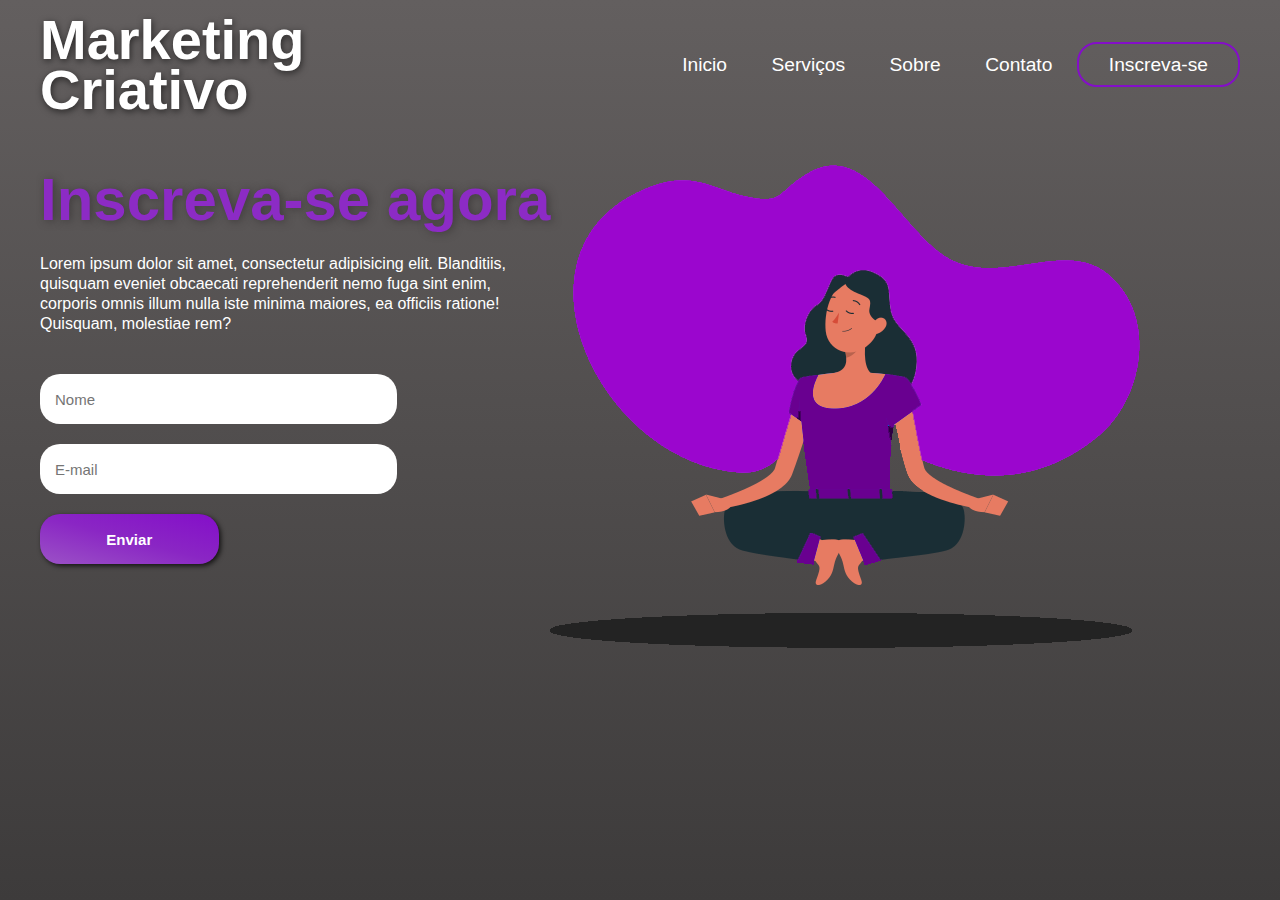
==== index.html @ 5ad81635 "HTML e CSS completos, inicializando a introdução do PHP a base de dados" ====
<!DOCTYPE html>
<html lang="pt-br">
<head>
    <meta charset="UTF-8">
    <meta http-equiv="X-UA-Compatible" content="IE=edge">
    <meta name="viewport" content="width=device-width, initial-scale=1.0">
    <link rel="stylesheet" href="css/style.css">
    <link rel="stylesheet" href="css/media.css">
    <title>Landing Page</title>
</head>
<body>
    <header>
        <div id="title">
            <h1>Marketing</h1>
            <h1>Criativo</h1>
        </div>
        <ul>
            <a href="#"><li>Inicio</li></a>
            <a href="#"><li>Serviços</li></a>
            <a href="#"><li>Sobre</li></a>
            <a href="#"><li>Contato</li></a>
            <a href="#" id="inscreva-se"><li>Inscreva-se</li></a>
        </ul>
    </header>
    <main>
        <aside>
            <h2>Inscreva-se agora</h2>
            <p>
                Lorem ipsum dolor sit amet, consectetur adipisicing elit. Blanditiis, quisquam eveniet obcaecati reprehenderit nemo fuga sint enim, corporis omnis illum nulla iste minima maiores, ea officiis ratione! Quisquam, molestiae rem?
            </p>
            <form action="" method="get" autocomplete="off">
                <input type="text" name="nome"  placeholder="Nome">
                <input type="email" name="email" placeholder="E-mail">
                <input type="submit" name="submit"  value="Enviar">
            </form>
        </aside>
        <article>
            <img src="images/77d0a7c454e658833800528e748edbe9.png" alt="Mulher">
        </article>
    </main>
</body>
</html>
---- css/style.css ----
@charset "UTF-8";

*{
    margin: 0px;
    padding: 0px;
    font-family: Arial, Helvetica, sans-serif;
}

body{
    max-width: 1200px;
    margin: 0 auto;
    padding: 15px;
    background-image: linear-gradient(to top, rgb(61, 59, 59), rgb(99, 95, 95));
    background-attachment: fixed;
}

header{
    display: flex;
    flex-direction: row;
    justify-content: space-between;
    align-items: center;
}

#title{
    flex-direction: column;
    line-height: 50px;
}

a{  
    font-size: 1.2em;
    color: white;
}

a:hover{
    color: rgb(148, 50, 205);
    transition: 0.5s all;
}

#inscreva-se{
    border: 2px solid rgb(132, 14, 201);
    padding: 10px;
    border-radius: 20px;
}

#inscreva-se:hover{
    background-image: linear-gradient(15deg, rgb(152, 75, 197), rgb(138, 38, 196), rgb(132, 14, 201));
    color: white;
}

li{
    display: inline-block;
    margin: 20px;
}

main{
    display: flex;
    flex-direction: row;
    margin-top: 50px;
}

h1{
    font-size: 56px;
    text-shadow: 1px 2px 7px rgba(0, 0, 0, 0.598);
    color:white;
}

h2{
    font-size: 60px;
    font-weight: 900;
    text-shadow: 2px 1px 8px #2d2a2a98;
    color: rgb(140, 43, 197);
}

p{
    margin: 20px 0px;
    line-height: 20px;
    max-width: 500px;
    color: white;
}

form{
    display: flex;
    flex-direction: column;
    width: 70%;
}

input{
    margin-top: 20px;
    height: 20px;
    padding: 15px;
    border-radius: 20px;
    border: none;
    font-size: 15px;
}

form [type= "submit"]{
    height: 50px;
    width: 50%;
    font-weight: bold;
    background-image: linear-gradient(15deg, rgb(155, 82, 198), rgb(138, 38, 196), rgb(132, 14, 201));
    box-shadow: 2px 2px 5px rgba(0, 0, 0, 0.732);
    color: white;
}

form [type= "submit"]:hover{
    cursor: pointer;
    transform: translate(-3px, -3px);
    background-image: linear-gradient(-75deg, rgb(152, 75, 197), rgb(138, 38, 196), rgb(132, 14, 201));
    border: 3px solid rgba(255, 255, 255, 0.886);
    box-shadow: 8px 8px 10px rgba(0, 0, 0, 0.963);
    transition: transform 1s, border 0.5s;
}

img{
    width: 590px; 
}
---- css/media.css ----
@media screen and (max-width: 760px){
    header{
        flex-direction: column;
    }

    main{
        flex-direction: column;
    }

    h2{
        font-size: 40px;
    }

    form{
        margin: 0 auto;
    }

    input{
        align-self: center;
    }

    img{
        width: 450px;
        margin-top: 20px;
    }

    ul{
        text-align: center;
    }
}
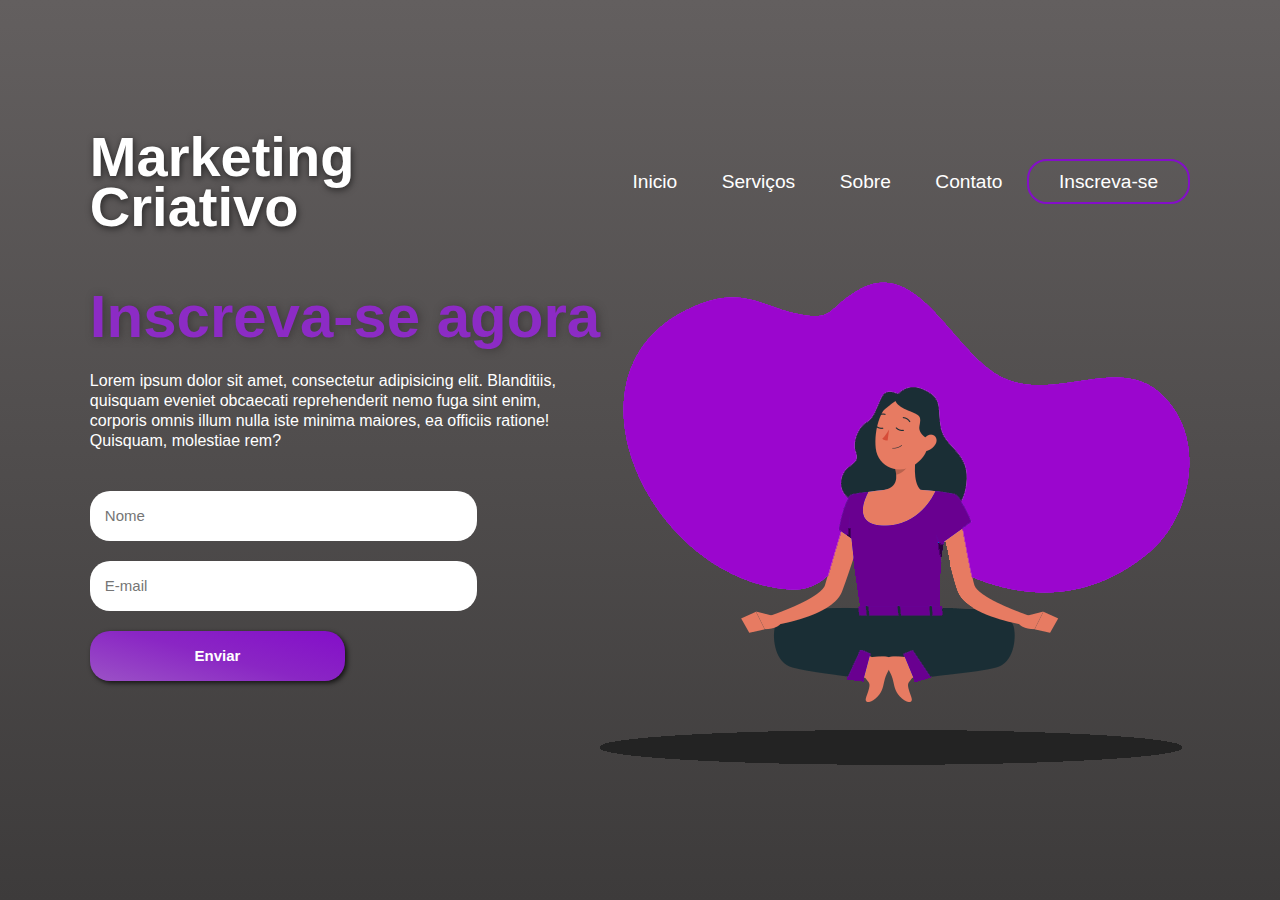
==== commit f12638b2: "atualização (com defeito)" ====
--- a/index.html
+++ b/index.html
@@ -19,7 +19,7 @@
             <a href="#"><li>Serviços</li></a>
             <a href="#"><li>Sobre</li></a>
             <a href="#"><li>Contato</li></a>
-            <a href="#" id="inscreva-se"><li>Inscreva-se</li></a>
+            <a href="#modal" id="inscreva-se"><li>Inscreva-se</li></a>
         </ul>
     </header>
     <main>
@@ -28,15 +28,30 @@
             <p>
                 Lorem ipsum dolor sit amet, consectetur adipisicing elit. Blanditiis, quisquam eveniet obcaecati reprehenderit nemo fuga sint enim, corporis omnis illum nulla iste minima maiores, ea officiis ratione! Quisquam, molestiae rem?
             </p>
-            <form action="" method="get" autocomplete="off">
-                <input type="text" name="nome"  placeholder="Nome">
-                <input type="email" name="email" placeholder="E-mail">
-                <input type="submit" name="submit"  value="Enviar">
+            <form action="php/conn.php" method="POST" autocomplete="off">
+                <input type="text"      name="nome"     placeholder="Nome">
+                <input type="email"     name="email"    placeholder="E-mail">
+                <input type="submit" class="sla"   name="submit"   value="Enviar">
             </form>
         </aside>
         <article>
             <img src="images/77d0a7c454e658833800528e748edbe9.png" alt="Mulher">
         </article>
     </main>
+
+
+
+    <div id="modal" class="modal">
+        <form action="php/cadastro.php" method="POST" autocomplete="off" id="form-cadastro">
+            <fieldset>
+                <legend><h1>Cadastro</h1></legend>
+                <input type="text"   class="input-cadastro" name="nome"      placeholder="Nome">
+                <input type="text"   class="input-cadastro" name="sobrenome" placeholder="Sobrenome">
+                <input type="text"   class="input-cadastro" name="senha"     placeholder="Senha">
+                <input type="email"  class="input-cadastro" name="email"     placeholder="E-mail">
+                <input type="submit" id="bnt-cadastrar"     name="submit"    value      ="Enviar">
+            </fieldset>
+        </form>
+    </div>
 </body>
 </html>--- a/css/style.css
+++ b/css/style.css
@@ -7,9 +7,10 @@
 }
 
 body{
-    max-width: 1200px;
     margin: 0 auto;
-    padding: 15px;
+    min-height: 100vh;
+    display: grid;
+    place-content: center;
     background-image: linear-gradient(to top, rgb(61, 59, 59), rgb(99, 95, 95));
     background-attachment: fixed;
 }
@@ -78,19 +79,19 @@
     color: white;
 }
 
-form{
-    display: flex;
-    flex-direction: column;
+input{
     width: 70%;
-}
-
-input{
-    margin-top: 20px;
     height: 20px;
     padding: 15px;
+    margin-top: 20px;
     border-radius: 20px;
     border: none;
     font-size: 15px;
+}
+
+form {
+    display: flex;
+    flex-direction: column;
 }
 
 form [type= "submit"]{
@@ -113,4 +114,47 @@
 
 img{
     width: 590px; 
+    align-self: center;
+}
+
+
+/* ----- modal cadastro ------*/
+
+.modal{
+    position: fixed;
+    width: 100%;
+    height: 100vh;
+    background-color: rgba(77, 77, 77, 0.877);
+    display: grid;
+    place-content: center;
+    visibility: hidden;
+    opacity: 0;
+    transition: 3s;
+}
+
+.modal:target{
+    opacity: 1;
+    visibility: visible;
+}
+
+fieldset{
+    background-color: rgba(194, 194, 194, 0.687);
+    align-self: center;
+    padding: 20px;
+    border-radius: 20px;
+}
+
+legend{
+    text-align: center;
+    width: 0 auto;
+}
+
+.input-cadastro{
+    display: flex;
+    flex-direction: column;
+    width: 70vh;
+}
+
+.input-submit{
+    background-color: aqua;
 }--- a/css/media.css
+++ b/css/media.css
@@ -20,7 +20,7 @@
     }
 
     img{
-        width: 450px;
+        width: 400px;
         margin-top: 20px;
     }
 
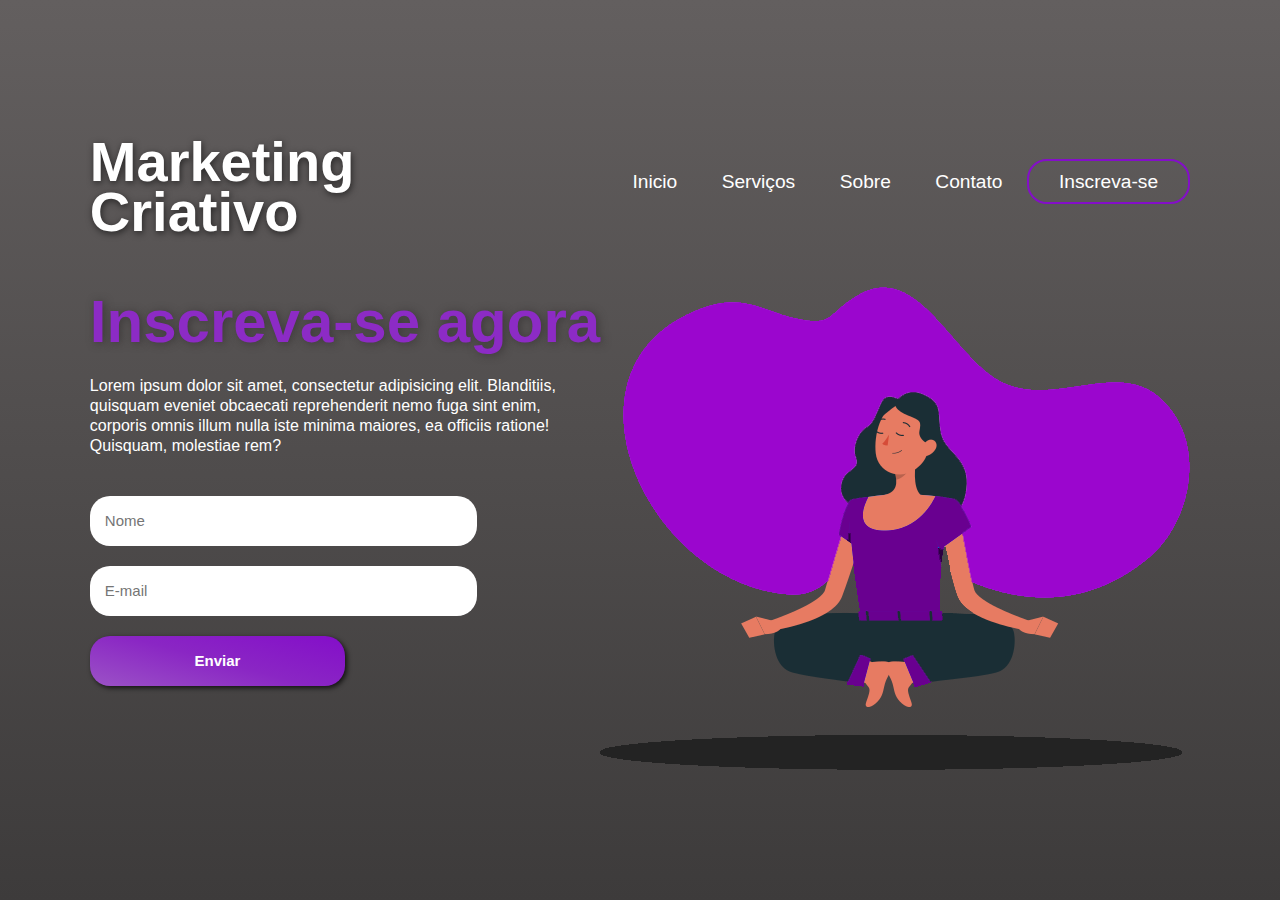
==== commit 3b91e498: "atualização modal" ====
--- a/index.html
+++ b/index.html
@@ -7,6 +7,15 @@
     <link rel="stylesheet" href="css/style.css">
     <link rel="stylesheet" href="css/media.css">
     <title>Landing Page</title>
+
+    <script type="text/javascript">
+        function abrir(){
+            document.getElementById('modal').style.display = 'block';
+        }
+        function fechar() {
+            document.getElementById('modal').style.display = 'none';
+        }
+    </script>
 </head>
 <body>
     <header>
@@ -19,7 +28,7 @@
             <a href="#"><li>Serviços</li></a>
             <a href="#"><li>Sobre</li></a>
             <a href="#"><li>Contato</li></a>
-            <a href="#modal" id="inscreva-se"><li>Inscreva-se</li></a>
+            <a href="javascript: abrir();" id="inscreva-se"><li>Inscreva-se</li></a>
         </ul>
     </header>
     <main>
@@ -45,6 +54,7 @@
         <form action="php/cadastro.php" method="POST" autocomplete="off" id="form-cadastro">
             <fieldset>
                 <legend><h1>Cadastro</h1></legend>
+                <a href="javascript: fechar();" class="fechar">x</a>
                 <input type="text"   class="input-cadastro" name="nome"      placeholder="Nome">
                 <input type="text"   class="input-cadastro" name="sobrenome" placeholder="Sobrenome">
                 <input type="text"   class="input-cadastro" name="senha"     placeholder="Senha">
--- a/css/style.css
+++ b/css/style.css
@@ -23,16 +23,17 @@
 }
 
 #title{
+    margin-top: 10px;
     flex-direction: column;
     line-height: 50px;
 }
 
-a{  
+header > ul > a{  
     font-size: 1.2em;
     color: white;
 }
 
-a:hover{
+header > ul > a:hover{
     color: rgb(148, 50, 205);
     transition: 0.5s all;
 }
@@ -122,23 +123,21 @@
 
 .modal{
     position: fixed;
+    top: 0;
+    right: 0;
+    bottom: 0;
+    left: 0;
+    margin: auto;
     width: 100%;
-    height: 100vh;
-    background-color: rgba(77, 77, 77, 0.877);
-    display: grid;
-    place-content: center;
-    visibility: hidden;
-    opacity: 0;
-    transition: 3s;
-}
-
-.modal:target{
-    opacity: 1;
-    visibility: visible;
+    height: 100%;
+    padding: 15px;
+    background-color: rgba(54, 54, 54, 0.877);
+    display: none;
 }
 
 fieldset{
-    background-color: rgba(194, 194, 194, 0.687);
+    background-color: rgba(194, 194, 194, 0.795);
+    border: 2px solid rgba(0, 0, 0, 0.527);
     align-self: center;
     padding: 20px;
     border-radius: 20px;
@@ -152,9 +151,6 @@
 .input-cadastro{
     display: flex;
     flex-direction: column;
-    width: 70vh;
+    width: 70vw;
 }
 
-.input-submit{
-    background-color: aqua;
-}--- a/css/media.css
+++ b/css/media.css
@@ -4,10 +4,17 @@
     }
 
     main{
+        padding: 20px;
         flex-direction: column;
+        text-align: center;
+    }
+
+    h1{
+        font-size: 40px;
     }
 
     h2{
+        margin-top: -40px;
         font-size: 40px;
     }
 
@@ -20,11 +27,55 @@
     }
 
     img{
-        width: 400px;
-        margin-top: 20px;
+        margin-top: 30px;
+        width: 60vh;
     }
 
     ul{
         text-align: center;
     }
+
+    .modal{
+        width: 100vw;
+    }
+
+    fieldset{
+        display: flex;
+        flex-direction: column;
+        margin-top: 10px;
+        margin-left: -40px;
+    }
+    
+    legend{
+        text-align: center;
+        width: 0 auto;
+    }
+    
+    .input-cadastro{
+        display: flex;
+        flex-direction: column;
+        width: 55vw;
+    }
+
+    form[type="submit"]{
+        text-align: center;
+    }
+
+    .fechar{
+        width: 40px;
+        height: 40px;
+        color: black;
+        font-size: 2em;
+        border-radius: 50px;
+        text-align: center;
+        text-decoration: none;
+        background-color: rgb(255, 255, 255);
+    }
+
+    .fechar:hover{
+        border: 4px solid rgba(0, 0, 0, 0.306);
+        box-shadow: 0px 0px 0px 3px white;
+        transition: .5s;
+    }
+    
 }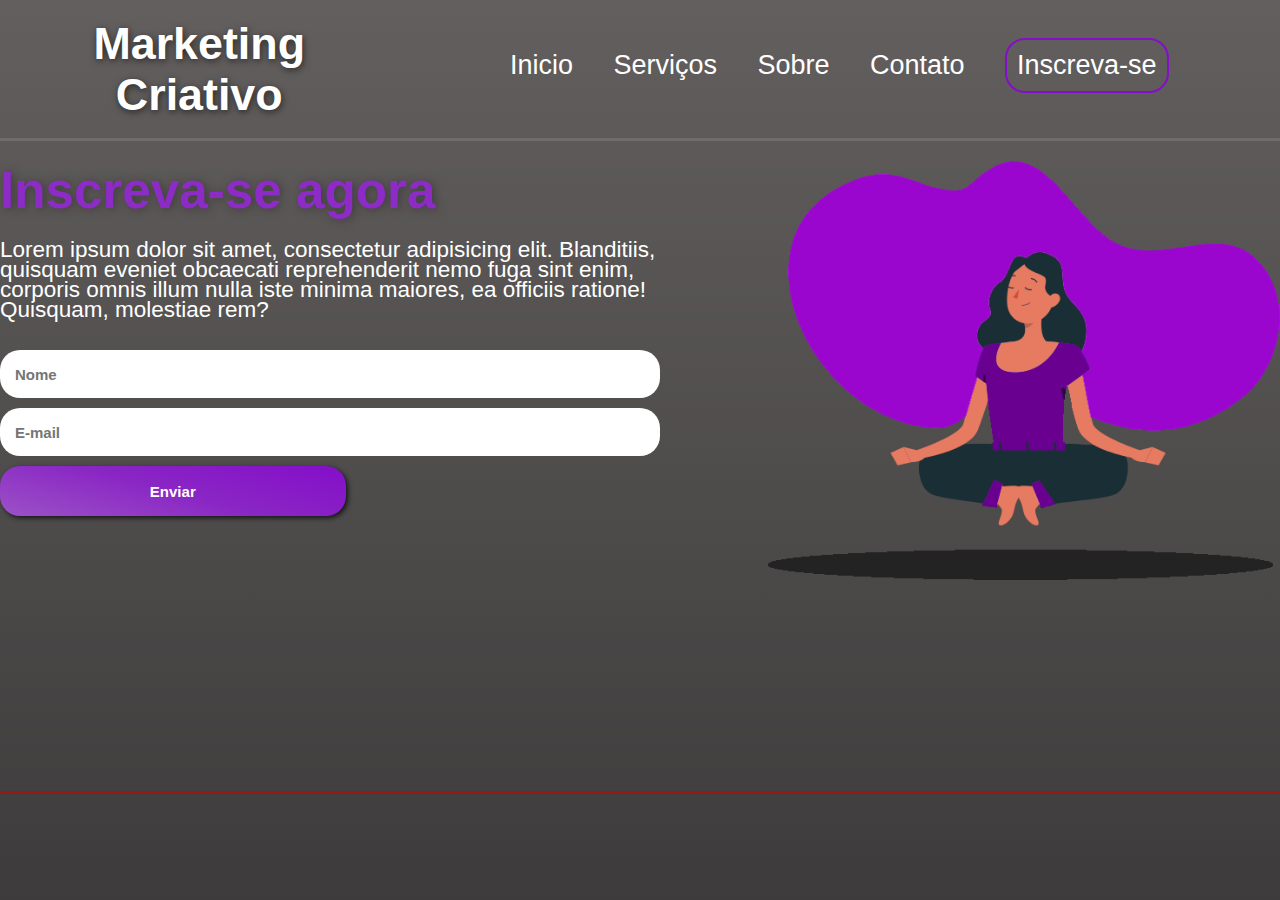
==== commit 0a3817c4: "," ====
--- a/index.html
+++ b/index.html
@@ -4,7 +4,7 @@
     <meta charset="UTF-8">
     <meta http-equiv="X-UA-Compatible" content="IE=edge">
     <meta name="viewport" content="width=device-width, initial-scale=1.0">
-    <link rel="stylesheet" href="css/style.css">
+    <link rel="stylesheet" href="css/style2.css">
     <link rel="stylesheet" href="css/media.css">
     <title>Landing Page</title>
 
@@ -24,19 +24,21 @@
             <h1>Criativo</h1>
         </div>
         <ul>
-            <a href="#"><li>Inicio</li></a>
-            <a href="#"><li>Serviços</li></a>
-            <a href="#"><li>Sobre</li></a>
-            <a href="#"><li>Contato</li></a>
-            <a href="javascript: abrir();" id="inscreva-se"><li>Inscreva-se</li></a>
+            <a href="#">Inicio</a>
+            <a href="#">Serviços</a>
+            <a href="#">Sobre</a>
+            <a href="#">Contato</a>
+            <a href="javascript: abrir();" id="inscreva-se">Inscreva-se</a>
         </ul>
     </header>
     <main>
         <aside>
-            <h2>Inscreva-se agora</h2>
-            <p>
-                Lorem ipsum dolor sit amet, consectetur adipisicing elit. Blanditiis, quisquam eveniet obcaecati reprehenderit nemo fuga sint enim, corporis omnis illum nulla iste minima maiores, ea officiis ratione! Quisquam, molestiae rem?
-            </p>
+            <section>
+                <h2>Inscreva-se agora</h2>
+                <p>
+                    Lorem ipsum dolor sit amet, consectetur adipisicing elit. Blanditiis, quisquam eveniet obcaecati reprehenderit nemo fuga sint enim, corporis omnis illum nulla iste minima maiores, ea officiis ratione! Quisquam, molestiae rem?
+                </p>
+            </section>
             <form action="php/conn.php" method="POST" autocomplete="off">
                 <input type="text"      name="nome"     placeholder="Nome">
                 <input type="email"     name="email"    placeholder="E-mail">
@@ -50,18 +52,5 @@
 
 
 
-    <div id="modal" class="modal">
-        <form action="php/cadastro.php" method="POST" autocomplete="off" id="form-cadastro">
-            <fieldset>
-                <legend><h1>Cadastro</h1></legend>
-                <a href="javascript: fechar();" class="fechar">x</a>
-                <input type="text"   class="input-cadastro" name="nome"      placeholder="Nome">
-                <input type="text"   class="input-cadastro" name="sobrenome" placeholder="Sobrenome">
-                <input type="text"   class="input-cadastro" name="senha"     placeholder="Senha">
-                <input type="email"  class="input-cadastro" name="email"     placeholder="E-mail">
-                <input type="submit" id="bnt-cadastrar"     name="submit"    value      ="Enviar">
-            </fieldset>
-        </form>
-    </div>
 </body>
 </html>--- a/css/style2.css
+++ b/css/style2.css
@@ -0,0 +1,138 @@
+@charset "UTF-8";
+
+*{
+    margin: 0px;
+    padding: 0px;
+    font-family: Arial, Helvetica, sans-serif;
+    color: white;
+}
+
+body{
+    width: 100vw;
+    height: 100vh;
+    background-image: linear-gradient(to top, rgb(61, 59, 59), rgb(99, 95, 95));
+}
+
+header{
+    width: 100vw;
+    display: flex;
+    flex-direction: row;
+    justify-content: space-around;
+    border-bottom: 3px solid rgba(120, 119, 119, 0.671);
+}
+
+#title{
+    margin-top: 2vh;
+    margin-bottom: 2vh;
+    text-align: center;
+}
+
+h1{    
+    color:white;
+    font-size: 3.5vw;
+    text-shadow: 1px 2px 7px rgba(0, 0, 0, 0.598);
+}
+
+ul{
+    margin-top: 20px;
+}
+
+header > ul > a{  
+    margin: 2vh;
+    color: white;
+    font-size: 3vh;
+    display: inline-block;
+    text-decoration: none;
+}
+
+header > ul > a:hover{
+    transition: 0.5s all;
+    color: rgb(174, 119, 206);
+}
+
+#inscreva-se{
+    padding: 10px;
+    border-radius: 20px;
+    border: 2px solid rgb(132, 14, 201);
+}
+
+#inscreva-se:hover{
+    color: white;
+    background-image: linear-gradient(15deg, rgb(152, 75, 197), rgb(138, 38, 196), rgb(132, 14, 201));
+}
+
+main{
+    width: 100vw;   
+    display: flex;
+    margin-top: 20px;
+    flex-direction: row;
+    justify-content: space-evenly;
+    border-bottom: 3px solid rgba(195, 5, 5, 0.671);
+}
+
+aside{
+    width: 90vh;
+    height: 70vh;
+    display: flex;
+    flex-direction: column;
+}
+
+section{
+    width: 80vh;
+}
+
+h2{
+    font-size: 4vw;
+    font-weight: 900;
+    text-shadow: 2px 1px 8px #2d2a2a98;
+    color: rgb(140, 43, 197);
+}
+
+p{
+    margin: 20px 0px;
+    font-size: 2.5vh;
+    line-height: 20px;
+    color: white;
+}
+
+input{
+    width: 70vh;
+    height: 2vh;
+    padding: 15px;
+    font-size: 15px;
+    justify-content: center;
+    font-weight: bold;
+    margin-top: 10px;
+    border-radius: 20px;
+    border: none;
+    color: black;
+}
+
+form{
+    width: 100%;
+}
+
+form [type= "submit"]{
+    height: 50px;
+    width: 45%;
+    color: white;
+    font-weight: bold;
+    box-shadow: 2px 2px 5px rgba(0, 0, 0, 0.732);
+    background-image: linear-gradient(15deg, rgb(155, 82, 198), rgb(138, 38, 196), rgb(132, 14, 201));
+}
+
+form [type= "submit"]:hover{
+    cursor: pointer;
+    transform: translate(-3px, -3px);
+    background-image: linear-gradient(-75deg, rgb(152, 75, 197), rgb(138, 38, 196), rgb(132, 14, 201));
+    border: 3px solid rgba(255, 255, 255, 0.886);
+    box-shadow: 8px 8px 10px rgba(0, 0, 0, 0.963);
+    transition: transform 1s, border 0.5s;
+}
+
+article{
+    width: 40vw;
+    display: flex;
+    justify-content: right  ;
+    flex-direction: column;
+}--- a/css/media.css
+++ b/css/media.css
@@ -1,42 +1,80 @@
-@media screen and (max-width: 760px){
+@media screen and (max-width: 1150px){
+    *{
+        margin: 0px;
+        padding: 0px;
+    }
+
     header{
         flex-direction: column;
     }
 
-    main{
-        padding: 20px;
-        flex-direction: column;
+    #title{
+        margin-top: 10px;
+    }
+
+    h1{
+        text-align: center;
+        font-size: 5vh;
+    }
+
+    ul{
+        margin-top: 5px;
         text-align: center;
     }
 
-    h1{
-        font-size: 40px;
+    header > ul > a{  
+        margin: 2vh;
+        font-size: 2.5vh;
     }
 
+    main{
+        flex-direction: column;
+    }
+
+    aside{
+        width: 95vw;
+        flex-direction: column;
+    }
+
+    section{
+        width: 95vw;
+        text-align: center;
+        flex-direction: column;
+    }
+    
     h2{
-        margin-top: -40px;
-        font-size: 40px;
+        font-size: 5vh;
+    }
+    
+    p{
+        font-size: 2.5vw;
+    }
+    
+    input{
+        width: 60vw;
     }
 
     form{
-        margin: 0 auto;
+        width: 95vw;
+        display: grid;
+        place-content: center;
+        flex-direction: column;
     }
 
-    input{
+    img{
+        width: 59vh; 
         align-self: center;
     }
 
-    img{
-        margin-top: 30px;
-        width: 60vh;
+    article{
+        width: 95vw;
+        display: flex;
+        place-content: center;
+        flex-direction: column;
     }
-
-    ul{
-        text-align: center;
-    }
-
+    /*
     .modal{
-        width: 100vw;
+        width: 100%;
     }
 
     fieldset{
@@ -70,6 +108,10 @@
         text-align: center;
         text-decoration: none;
         background-color: rgb(255, 255, 255);
+        margin-bottom: -50px;
+        position: absolute;
+        top: 30px;
+        right: 100px;
     }
 
     .fechar:hover{
@@ -77,5 +119,5 @@
         box-shadow: 0px 0px 0px 3px white;
         transition: .5s;
     }
-    
+    */
 }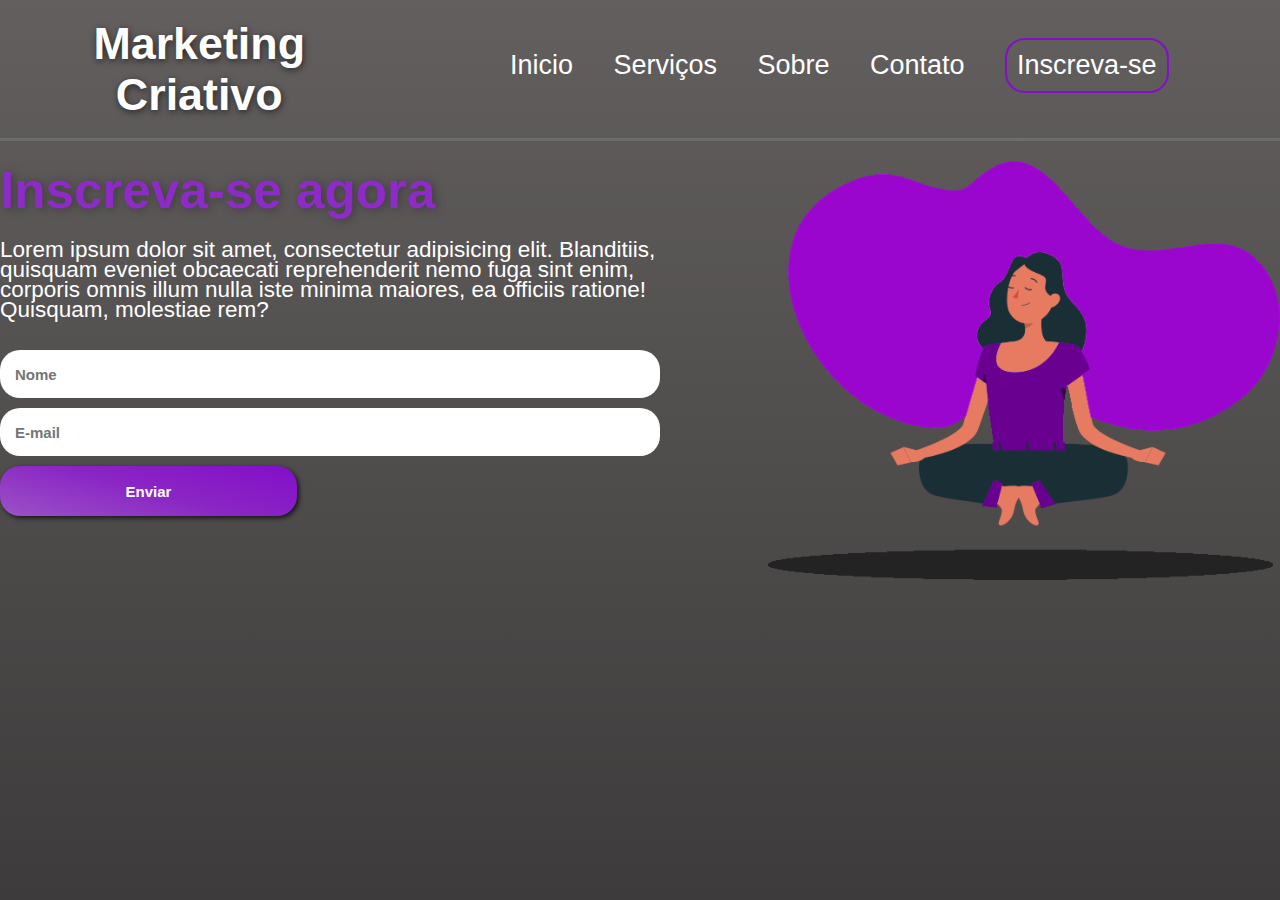
==== commit 4dd25b84: "," ====
--- a/index.html
+++ b/index.html
@@ -52,5 +52,18 @@
 
 
 
+    <div id="modal" class="modal">
+        <form action="php/cadastro.php" method="POST" autocomplete="off" id="form-cadastro">
+            <fieldset>
+                <legend><h1>Cadastro</h1></legend>
+                <a href="javascript: fechar();" class="fechar">x</a>
+                <input type="text"   class="input-cadastro" name="nome"      placeholder="Nome">
+                <input type="text"   class="input-cadastro" name="sobrenome" placeholder="Sobrenome">
+                <input type="text"   class="input-cadastro" name="senha"     placeholder="Senha">
+                <input type="email"  class="input-cadastro" name="email"     placeholder="E-mail">
+                <input type="submit" id="bnt-cadastrar"     name="submit"    value      ="Enviar">
+            </fieldset>
+        </form>
+    </div>
 </body>
 </html>--- a/css/style2.css
+++ b/css/style2.css
@@ -8,7 +8,6 @@
 }
 
 body{
-    width: 100vw;
     height: 100vh;
     background-image: linear-gradient(to top, rgb(61, 59, 59), rgb(99, 95, 95));
 }
@@ -67,7 +66,6 @@
     margin-top: 20px;
     flex-direction: row;
     justify-content: space-evenly;
-    border-bottom: 3px solid rgba(195, 5, 5, 0.671);
 }
 
 aside{
@@ -109,7 +107,8 @@
 }
 
 form{
-    width: 100%;
+    width: 35vw;
+    display: grid;
 }
 
 form [type= "submit"]{
@@ -135,4 +134,69 @@
     display: flex;
     justify-content: right  ;
     flex-direction: column;
+}
+
+/* ----- modal cadastro ------*/
+
+.modal{
+    position: fixed;
+    top: 0;
+    right: 0;
+    bottom: 50;
+    left: 0;
+    margin: auto;
+    width: 100%;
+    height: 100%;
+    padding: 15px;
+    background-color: rgba(54, 54, 54, 0.877);
+    display: none;
+}
+
+fieldset{
+    background-color: rgba(194, 194, 194, 0.795);
+    border: 2px solid rgba(0, 0, 0, 0.527);
+    align-self: center;
+    padding: 20px;
+    border-radius: 20px;
+}
+
+legend{
+    text-align: center;
+    width: 0 auto;
+}
+
+#form-cadastro{
+    width: auto;
+    display: flex;
+    flex-direction: column;
+    place-content: center;
+    position: relative;
+    top: 15vh;
+}
+
+.fechar{
+    width: 40px;
+    height: 40px;
+    color: black;
+    font-size: 2em;
+    border-radius: 50px;
+    text-align: center;
+    text-decoration: none;
+    background-color: rgb(255, 255, 255);
+    margin-bottom: -50px;
+    position: absolute;
+    top: 20px;
+    right: 420px;
+}
+
+.fechar:hover{
+    border: 4px solid rgba(0, 0, 0, 0.306);
+    box-shadow: 0px 0px 0px 3px white;
+    transition: .5s;
+}
+
+.input-cadastro{
+    display: flex;
+    flex-direction: column;
+    width: 30vw;
 }--- a/css/media.css
+++ b/css/media.css
@@ -4,7 +4,13 @@
         padding: 0px;
     }
 
+    body{
+        width: 95vw;
+        height: auto;
+    }
+
     header{
+        width: 95vw;
         flex-direction: column;
     }
 
@@ -28,11 +34,13 @@
     }
 
     main{
+        width: 95vw;
         flex-direction: column;
     }
 
     aside{
-        width: 95vw;
+        width: 95vw;    
+        height: 50vh;
         flex-direction: column;
     }
 
@@ -47,7 +55,7 @@
     }
     
     p{
-        font-size: 2.5vw;
+        font-size: 3vw;
     }
     
     input{
@@ -61,18 +69,18 @@
         flex-direction: column;
     }
 
-    img{
-        width: 59vh; 
-        align-self: center;
-    }
-
     article{
         width: 95vw;
         display: flex;
         place-content: center;
         flex-direction: column;
     }
-    /*
+
+    img{
+        width: 50vh; 
+        align-self: center;
+    }
+
     .modal{
         width: 100%;
     }
@@ -110,8 +118,8 @@
         background-color: rgb(255, 255, 255);
         margin-bottom: -50px;
         position: absolute;
-        top: 30px;
-        right: 100px;
+        top: 15px;
+        right: 70px;
     }
 
     .fechar:hover{
@@ -119,5 +127,5 @@
         box-shadow: 0px 0px 0px 3px white;
         transition: .5s;
     }
-    */
+
 }